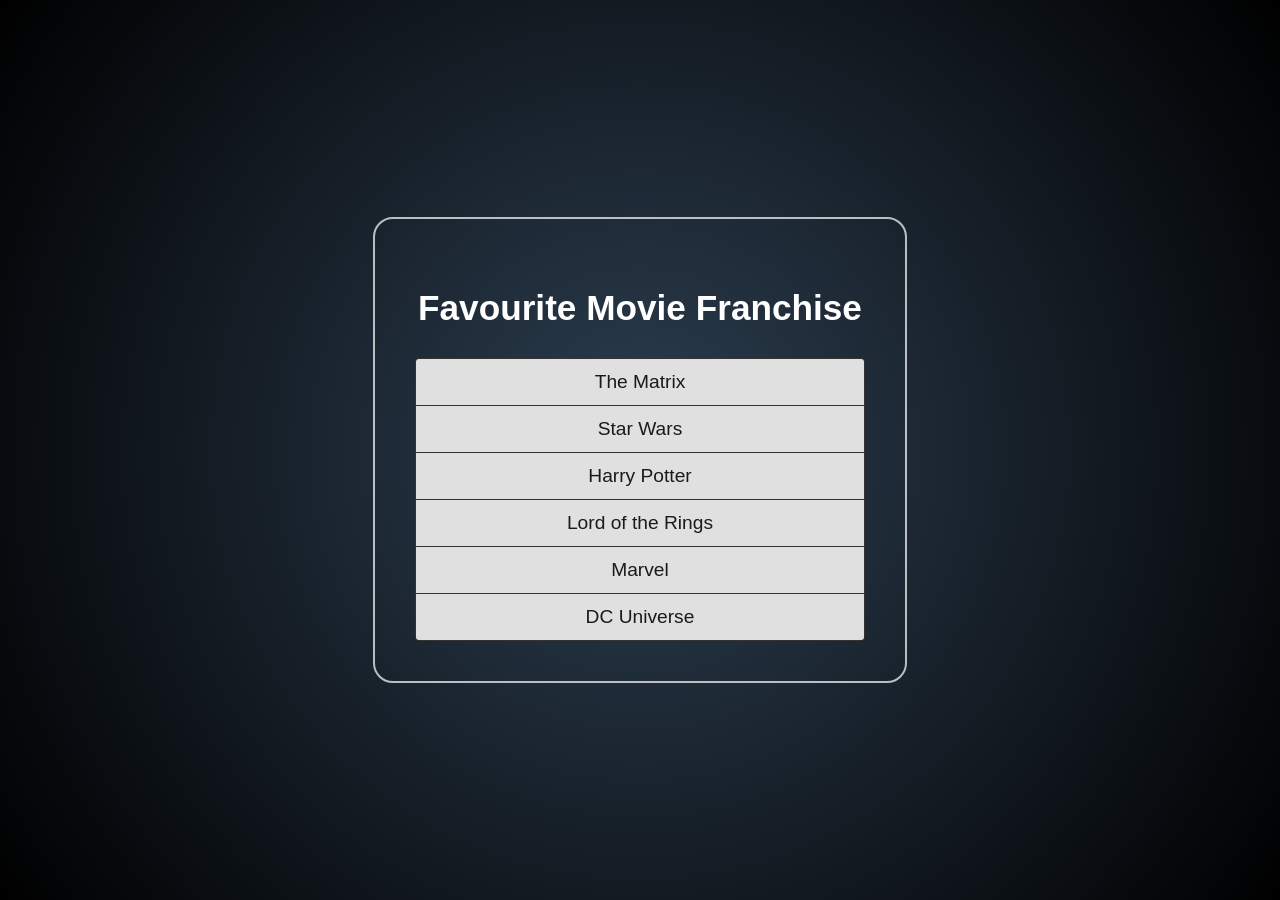
==== index.html @ 116f818c "Selecting Element in DOM, Styling an element, creating element,adding element,Modifying Text, Modify" ====
<!doctype html>
<html lang="en">
  <head>
    <meta charset="UTF-8" />
    <meta name="viewport" content="width=device-width, initial-scale=1.0" />
    <title>Movie Franchise List</title>
    <style>
      body {
        background: radial-gradient(circle at center, #2c3e50 0%, #000000 100%);
        display: flex;
        justify-content: center;
        align-items: center;
        height: 100vh;
        margin: 0;
        font-family: "Arial", sans-serif;
      }

      .card-container {
        border: 2px solid rgba(255, 255, 255, 0.7);
        border-radius: 20px;
        padding: 40px;
        text-align: center;
        width: 450px;
      }

      h2 {
        color: white;
        font-size: 2.2rem;
        margin-bottom: 30px;
      }

      .franchise-list {
        list-style: none;
        padding: 0;
        margin: 0;
        border: 1px solid #333;
        /* This ensures the grey background follows the border radius */
        border-radius: 4px;
        overflow: hidden;
      }

      .list-items {
        background-color: #e0e0e0;
        padding: 12px;
        color: #1a1a1a;
        font-size: 1.2rem;
        border-bottom: 1px solid #333;
      }

      /* FIXED: Removed the space. Now it targets the last <li> correctly */
      .list-items:last-child {
        border-bottom: none;
      }
    </style>
  </head>
  <body>
    <div class="card-container">
      <h2 id="main-heading">Favourite Movie Franchise</h2>

      <ul class="franchise-list">
        <li class="list-items">The Matrix</li>
        <li class="list-items">Star Wars</li>
        <li class="list-items">Harry Potter</li>
        <li class="list-items">Lord of the Rings</li>
        <li class="list-items">Marvel</li>
      </ul>
    </div>

    <!-- <script>
      // To change "The Matrix" to "DC Universe" automatically:
      const firstListItem = document.querySelector(".list-items");
      
      if (firstListItem) {
          firstListItem.innerText = "DC Universe";
          // The style applies automatically because the class ".list-items" 
          // is already on the element!
      }

      console.log("Inner:", firstListItem.innerText);
      console.log("TextContent:", firstListItem.textContent);
    </script> -->

    <script src="intro_to_JS.js"></script>
  </body>
</html>
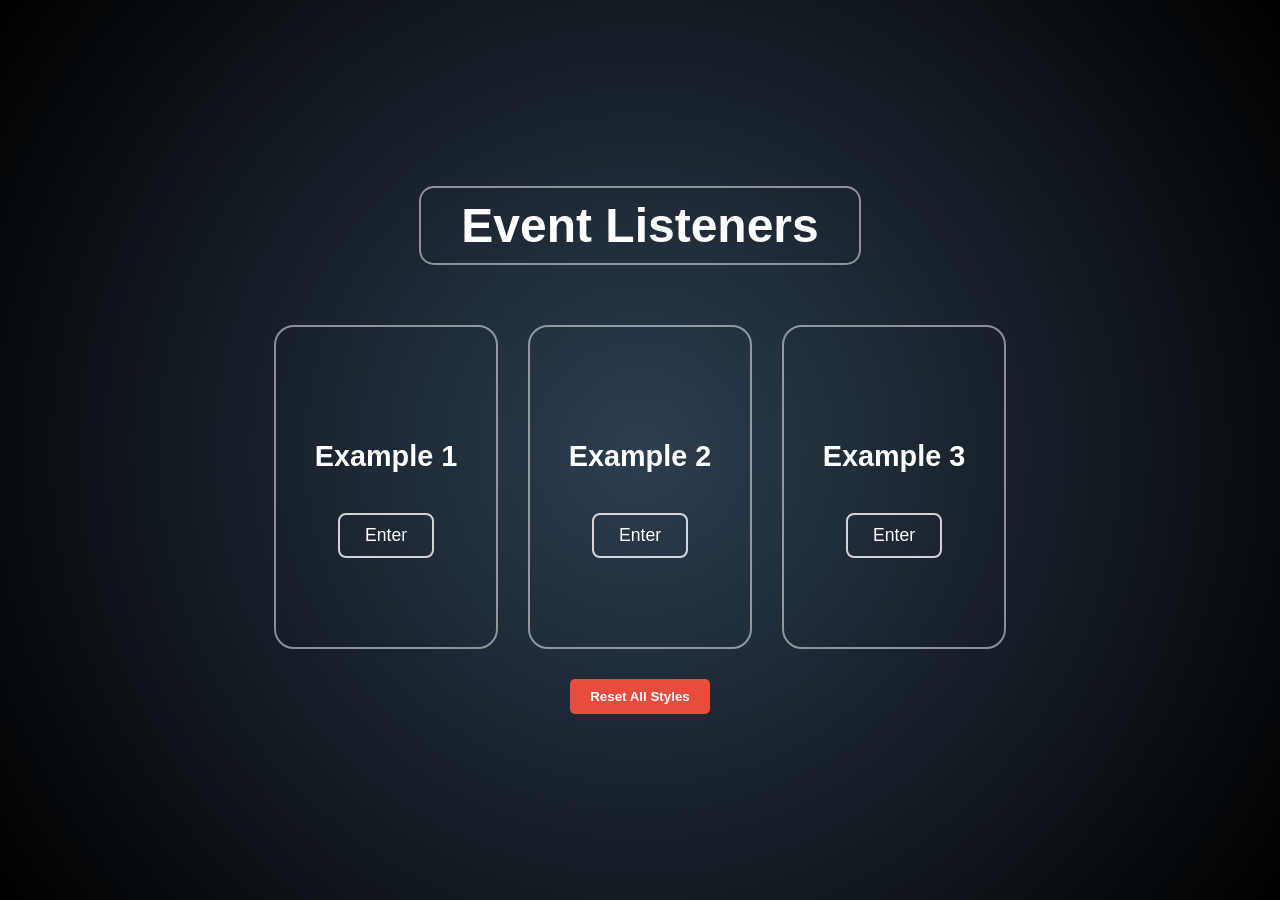
==== commit 44283942: "Added reset button" ====
--- a/index.html
+++ b/index.html
@@ -3,83 +3,109 @@
   <head>
     <meta charset="UTF-8" />
     <meta name="viewport" content="width=device-width, initial-scale=1.0" />
-    <title>Movie Franchise List</title>
+    <title>Event Listeners Layout</title>
     <style>
+      /* Dark gradient background matching the screenshot */
       body {
         background: radial-gradient(circle at center, #2c3e50 0%, #000000 100%);
         display: flex;
+        flex-direction: column; /* Stack heading above the cards */
         justify-content: center;
         align-items: center;
         height: 100vh;
         margin: 0;
-        font-family: "Arial", sans-serif;
+        font-family: "Segoe UI", Tahoma, Geneva, Verdana, sans-serif;
+        color: white;
       }
 
-      .card-container {
-        border: 2px solid rgba(255, 255, 255, 0.7);
-        border-radius: 20px;
-        padding: 40px;
-        text-align: center;
-        width: 450px;
+      /* The "Event Listeners" heading box */
+      .main-title {
+        border: 2px solid rgba(255, 255, 255, 0.5);
+        border-radius: 15px;
+        padding: 10px 40px;
+        font-size: 3rem;
+        font-weight: bold;
+        margin-bottom: 60px;
       }
 
-      h2 {
-        color: white;
-        font-size: 2.2rem;
-        margin-bottom: 30px;
+      /* Container for the 3 side-by-side cards */
+      .container {
+        display: flex;
+        gap: 30px; /* Space between cards */
       }
 
-      .franchise-list {
-        list-style: none;
-        padding: 0;
-        margin: 0;
-        border: 1px solid #333;
-        /* This ensures the grey background follows the border radius */
-        border-radius: 4px;
-        overflow: hidden;
+      /* Individual Card Styling */
+      .box {
+        border: 2px solid rgba(255, 255, 255, 0.5);
+        border-radius: 20px;
+        width: 220px;
+        height: 320px;
+        display: flex;
+        flex-direction: column;
+        justify-content: center;
+        align-items: center;
+        transition: transform 0.2s;
       }
 
-      .list-items {
-        background-color: #e0e0e0;
-        padding: 12px;
-        color: #1a1a1a;
-        font-size: 1.2rem;
-        border-bottom: 1px solid #333;
+      .box h2 {
+        font-size: 1.8rem;
+        margin-bottom: 40px;
       }
 
-      /* FIXED: Removed the space. Now it targets the last <li> correctly */
-      .list-items:last-child {
-        border-bottom: none;
+      /* The "Enter" button styling */
+      .enter-btn {
+        background: transparent;
+        color: white;
+        border: 2px solid rgba(255, 255, 255, 0.8);
+        border-radius: 8px;
+        padding: 10px 25px;
+        font-size: 1.1rem;
+        cursor: pointer;
+        transition: background 0.3s;
+      }
+
+      .enter-btn:hover {
+        background: rgba(255, 255, 255, 0.1);
+      }
+
+      .reset-btn {
+        margin-top: 30px;
+        padding: 10px 20px;
+        background-color: #e74c3c; /* Red color for reset */
+        color: white;
+        border: none;
+        border-radius: 5px;
+        cursor: pointer;
+        font-weight: bold;
+      }
+
+      .reset-btn:hover {
+        background-color: #c0392b;
       }
     </style>
   </head>
   <body>
-    <div class="card-container">
-      <h2 id="main-heading">Favourite Movie Franchise</h2>
+    <div class="main-title">Event Listeners</div>
 
-      <ul class="franchise-list">
-        <li class="list-items">The Matrix</li>
-        <li class="list-items">Star Wars</li>
-        <li class="list-items">Harry Potter</li>
-        <li class="list-items">Lord of the Rings</li>
-        <li class="list-items">Marvel</li>
-      </ul>
+    <div class="container">
+      <div class="box box-1">
+        <h2>Example 1</h2>
+        <button onclick="alert('I love JavaScript')" class="enter-btn btn-1">
+          Enter
+        </button>
+      </div>
+
+      <div class="box box-2">
+        <h2>Example 2</h2>
+        <button class="enter-btn btn-2">Enter</button>
+      </div>
+
+      <div class="box box-3">
+        <h2>Example 3</h2>
+        <button class="enter-btn btn-3">Enter</button>
+      </div>
     </div>
-
-    <!-- <script>
-      // To change "The Matrix" to "DC Universe" automatically:
-      const firstListItem = document.querySelector(".list-items");
-      
-      if (firstListItem) {
-          firstListItem.innerText = "DC Universe";
-          // The style applies automatically because the class ".list-items" 
-          // is already on the element!
-      }
-
-      console.log("Inner:", firstListItem.innerText);
-      console.log("TextContent:", firstListItem.textContent);
-    </script> -->
-
-    <script src="intro_to_JS.js"></script>
+    <button class="reset-btn">Reset All Styles</button>
+    <script src="./intro_to_JS.js"></script>
   </body>
 </html>
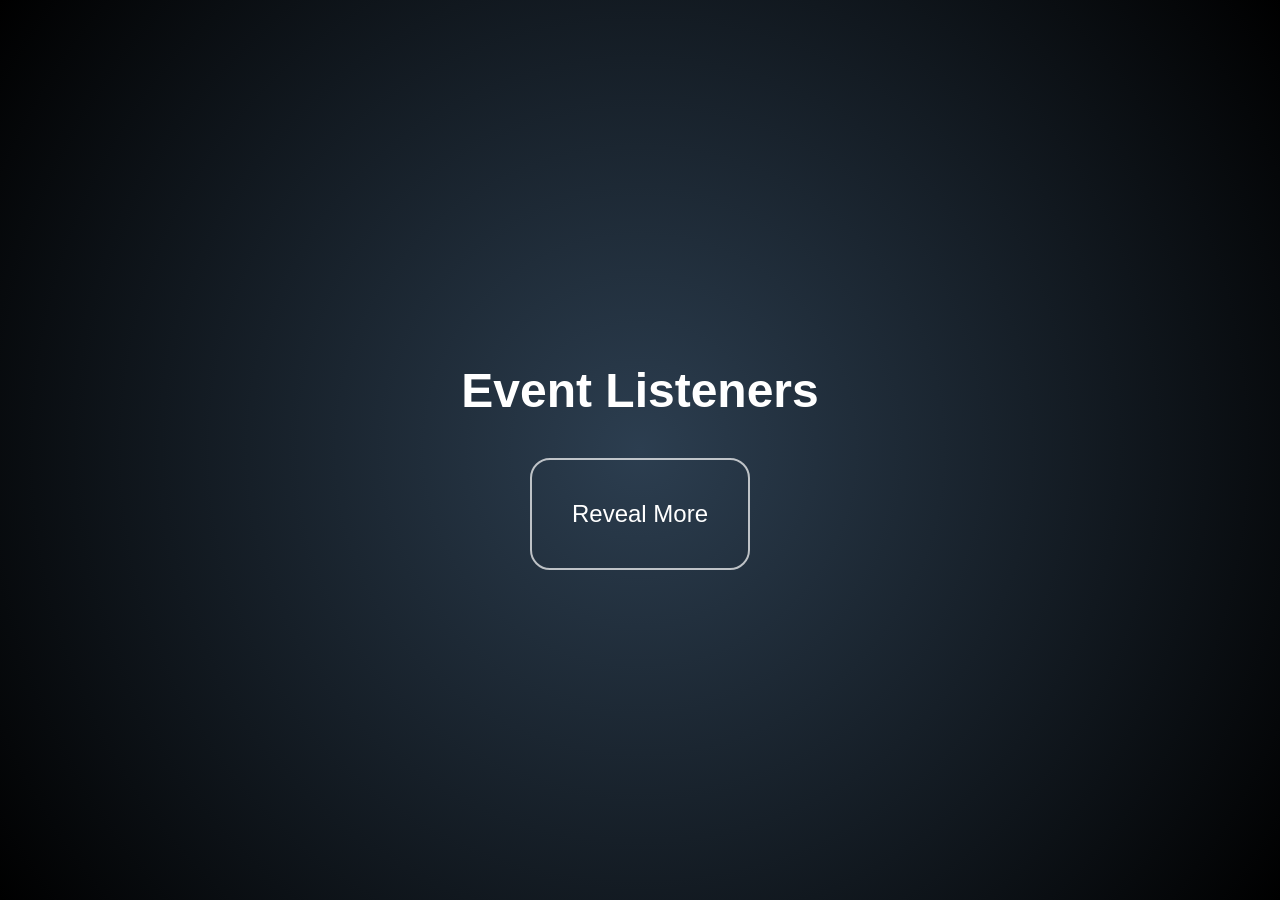
==== commit dca6ab78: "Implementing Toggle to show and hide content of a page" ====
--- a/index.html
+++ b/index.html
@@ -3,109 +3,84 @@
   <head>
     <meta charset="UTF-8" />
     <meta name="viewport" content="width=device-width, initial-scale=1.0" />
-    <title>Event Listeners Layout</title>
+    <title>Master DOM Manipulation: Part 1</title>
+    <link rel="stylesheet" href="style.css" />
+  </head>
+  <body>
     <style>
-      /* Dark gradient background matching the screenshot */
+      /* style.css */
       body {
         background: radial-gradient(circle at center, #2c3e50 0%, #000000 100%);
         display: flex;
-        flex-direction: column; /* Stack heading above the cards */
+        flex-direction: column;
         justify-content: center;
         align-items: center;
         height: 100vh;
         margin: 0;
-        font-family: "Segoe UI", Tahoma, Geneva, Verdana, sans-serif;
+        font-family: Arial, sans-serif;
         color: white;
       }
 
-      /* The "Event Listeners" heading box */
-      .main-title {
-        border: 2px solid rgba(255, 255, 255, 0.5);
-        border-radius: 15px;
-        padding: 10px 40px;
+      #main-heading {
         font-size: 3rem;
-        font-weight: bold;
-        margin-bottom: 60px;
-      }
-
-      /* Container for the 3 side-by-side cards */
-      .container {
-        display: flex;
-        gap: 30px; /* Space between cards */
-      }
-
-      /* Individual Card Styling */
-      .box {
-        border: 2px solid rgba(255, 255, 255, 0.5);
-        border-radius: 20px;
-        width: 220px;
-        height: 320px;
-        display: flex;
-        flex-direction: column;
-        justify-content: center;
-        align-items: center;
-        transition: transform 0.2s;
-      }
-
-      .box h2 {
-        font-size: 1.8rem;
         margin-bottom: 40px;
       }
 
-      /* The "Enter" button styling */
-      .enter-btn {
+      .container {
+        display: flex;
+        justify-content: center;
+        align-items: center;
+        gap: 20px;
+        width: 80%;
+      }
+
+      .boxes {
+        border: 2px solid rgba(255, 255, 255, 0.7);
+        border-radius: 20px;
+        padding: 40px;
+        min-width: 200px;
+      }
+
+      .reveal-btn {
         background: transparent;
         color: white;
-        border: 2px solid rgba(255, 255, 255, 0.8);
-        border-radius: 8px;
-        padding: 10px 25px;
-        font-size: 1.1rem;
+        font-size: 1.5rem;
         cursor: pointer;
-        transition: background 0.3s;
+        transition: 0.3s;
       }
 
-      .enter-btn:hover {
+      .reveal-btn:hover {
         background: rgba(255, 255, 255, 0.1);
       }
 
-      .reset-btn {
-        margin-top: 30px;
-        padding: 10px 20px;
-        background-color: #e74c3c; /* Red color for reset */
-        color: white;
-        border: none;
-        border-radius: 5px;
-        cursor: pointer;
-        font-weight: bold;
+      /* Initially hide the content */
+      .hidden-content {
+        display: none;
+        max-width: 600px;
+        line-height: 1.6;
       }
 
-      .reset-btn:hover {
-        background-color: #c0392b;
+      /* Class to be added via JavaScript */
+      .reveal-content {
+        display: block !important;
       }
     </style>
-  </head>
-  <body>
-    <div class="main-title">Event Listeners</div>
+
+    <h1 id="main-heading">Event Listeners</h1>
 
     <div class="container">
-      <div class="box box-1">
-        <h2>Example 1</h2>
-        <button onclick="alert('I love JavaScript')" class="enter-btn btn-1">
-          Enter
-        </button>
-      </div>
+      <button class="reveal-btn boxes">Reveal More</button>
 
-      <div class="box box-2">
-        <h2>Example 2</h2>
-        <button class="enter-btn btn-2">Enter</button>
-      </div>
-
-      <div class="box box-3">
-        <h2>Example 3</h2>
-        <button class="enter-btn btn-3">Enter</button>
+      <div class="hidden-content boxes">
+        Lorem ipsum dolor sit amet consectetur adipisicing elit. Quia distinctio
+        hic facilis, repudiandae incidunt quisquam neque officiis quibusdam cum
+        quam suscipit dolorem animi aliquid harum. Unde sed illo aut officiis
+        inventore quod quibusdam, ipsam aliquam reprehenderit ad minima sit
+        ipsa? Ducimus nesciunt laudantium deleniti porro maxime molestias
+        reiciendis, hic omnis?
       </div>
     </div>
-    <button class="reset-btn">Reset All Styles</button>
-    <script src="./intro_to_JS.js"></script>
+
+    <script src="app.js"></script>
   </body>
 </html>
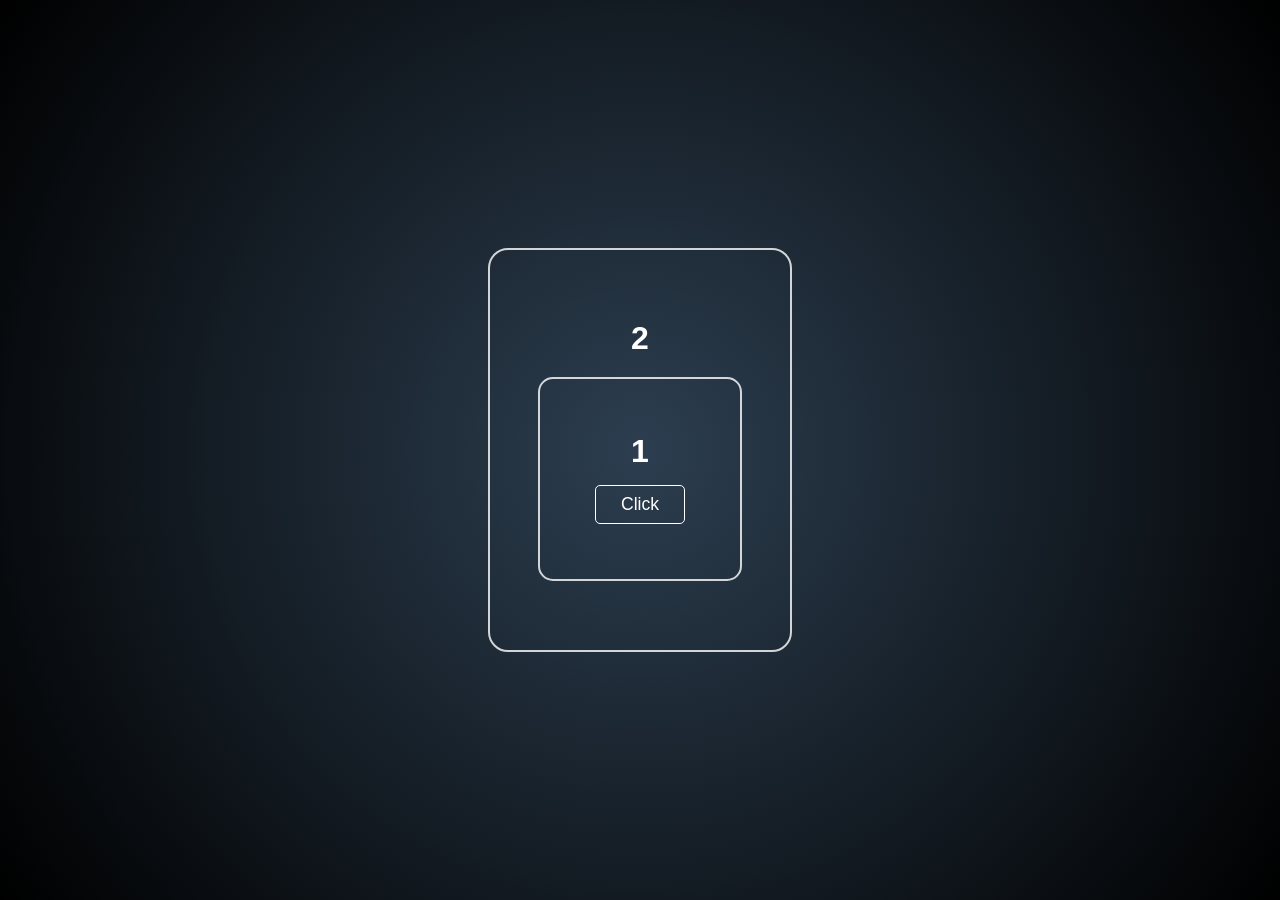
==== commit 5df7f6b4: "DOM Manipulation: Event Propagation (Capturing Phase)" ====
--- a/index.html
+++ b/index.html
@@ -3,16 +3,12 @@
   <head>
     <meta charset="UTF-8" />
     <meta name="viewport" content="width=device-width, initial-scale=1.0" />
-    <title>Master DOM Manipulation: Part 1</title>
-    <link rel="stylesheet" href="style.css" />
-  </head>
-  <body>
+    <title>Nested Event Propagation</title>
     <style>
-      /* style.css */
+      /* Setup the dark background and center everything */
       body {
         background: radial-gradient(circle at center, #2c3e50 0%, #000000 100%);
         display: flex;
-        flex-direction: column;
         justify-content: center;
         align-items: center;
         height: 100vh;
@@ -21,66 +17,60 @@
         color: white;
       }
 
-      #main-heading {
-        font-size: 3rem;
-        margin-bottom: 40px;
+      /* Outer Box (2) */
+      .div2 {
+        border: 2px solid rgba(255, 255, 255, 0.8);
+        border-radius: 20px;
+        width: 300px;
+        height: 400px;
+        display: flex;
+        flex-direction: column;
+        justify-content: center;
+        align-items: center;
+        font-size: 2rem;
+        font-weight: bold;
+        gap: 20px;
       }
 
-      .container {
+      /* Inner Box (1) */
+      .div1 {
+        border: 2px solid rgba(255, 255, 255, 0.8);
+        border-radius: 15px;
+        width: 200px;
+        height: 200px;
         display: flex;
+        flex-direction: column;
         justify-content: center;
         align-items: center;
-        gap: 20px;
-        width: 80%;
+        font-size: 2rem;
+        gap: 15px;
       }
 
-      .boxes {
-        border: 2px solid rgba(255, 255, 255, 0.7);
-        border-radius: 20px;
-        padding: 40px;
-        min-width: 200px;
-      }
-
-      .reveal-btn {
+      /* The Button */
+      button {
         background: transparent;
         color: white;
-        font-size: 1.5rem;
+        border: 1px solid white;
+        border-radius: 5px;
+        padding: 8px 25px;
+        font-size: 1.1rem;
         cursor: pointer;
         transition: 0.3s;
       }
 
-      .reveal-btn:hover {
+      button:hover {
         background: rgba(255, 255, 255, 0.1);
       }
-
-      /* Initially hide the content */
-      .hidden-content {
-        display: none;
-        max-width: 600px;
-        line-height: 1.6;
-      }
-
-      /* Class to be added via JavaScript */
-      .reveal-content {
-        display: block !important;
-      }
     </style>
-
-    <h1 id="main-heading">Event Listeners</h1>
-
-    <div class="container">
-      <button class="reveal-btn boxes">Reveal More</button>
-
-      <div class="hidden-content boxes">
-        Lorem ipsum dolor sit amet consectetur adipisicing elit. Quia distinctio
-        hic facilis, repudiandae incidunt quisquam neque officiis quibusdam cum
-        quam suscipit dolorem animi aliquid harum. Unde sed illo aut officiis
-        inventore quod quibusdam, ipsam aliquam reprehenderit ad minima sit
-        ipsa? Ducimus nesciunt laudantium deleniti porro maxime molestias
-        reiciendis, hic omnis?
+  </head>
+  <body>
+    <div class="div2">
+      2
+      <div class="div1">
+        1
+        <button>Click</button>
       </div>
     </div>
-
     <script src="app.js"></script>
   </body>
 </html>
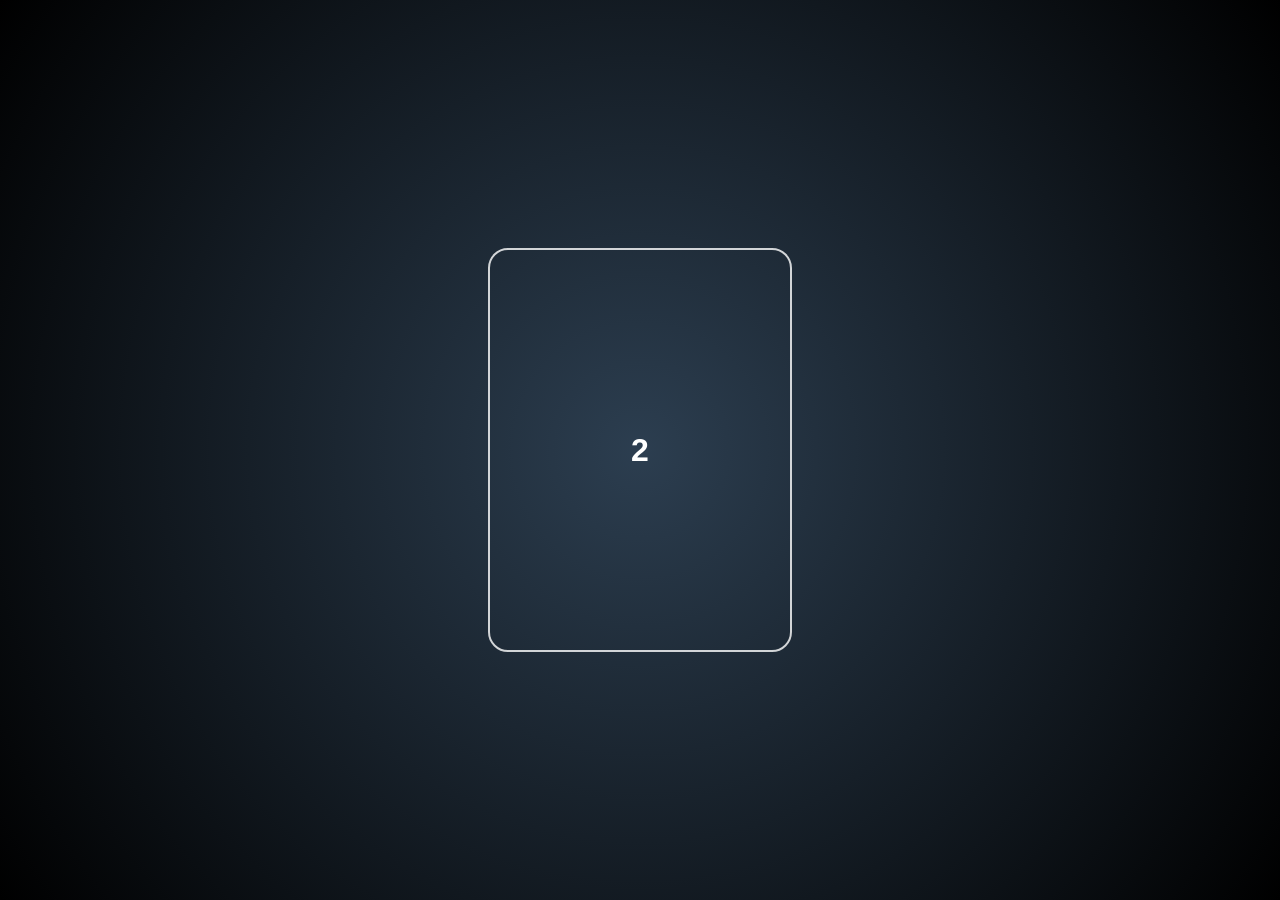
==== commit d70c3cce: "Implemented (e.stopPropagation & e.stopDefault())" ====
--- a/index.html
+++ b/index.html
@@ -64,13 +64,7 @@
     </style>
   </head>
   <body>
-    <div class="div2">
-      2
-      <div class="div1">
-        1
-        <button>Click</button>
-      </div>
-    </div>
+    <div class="div2">2</div>
     <script src="app.js"></script>
   </body>
 </html>
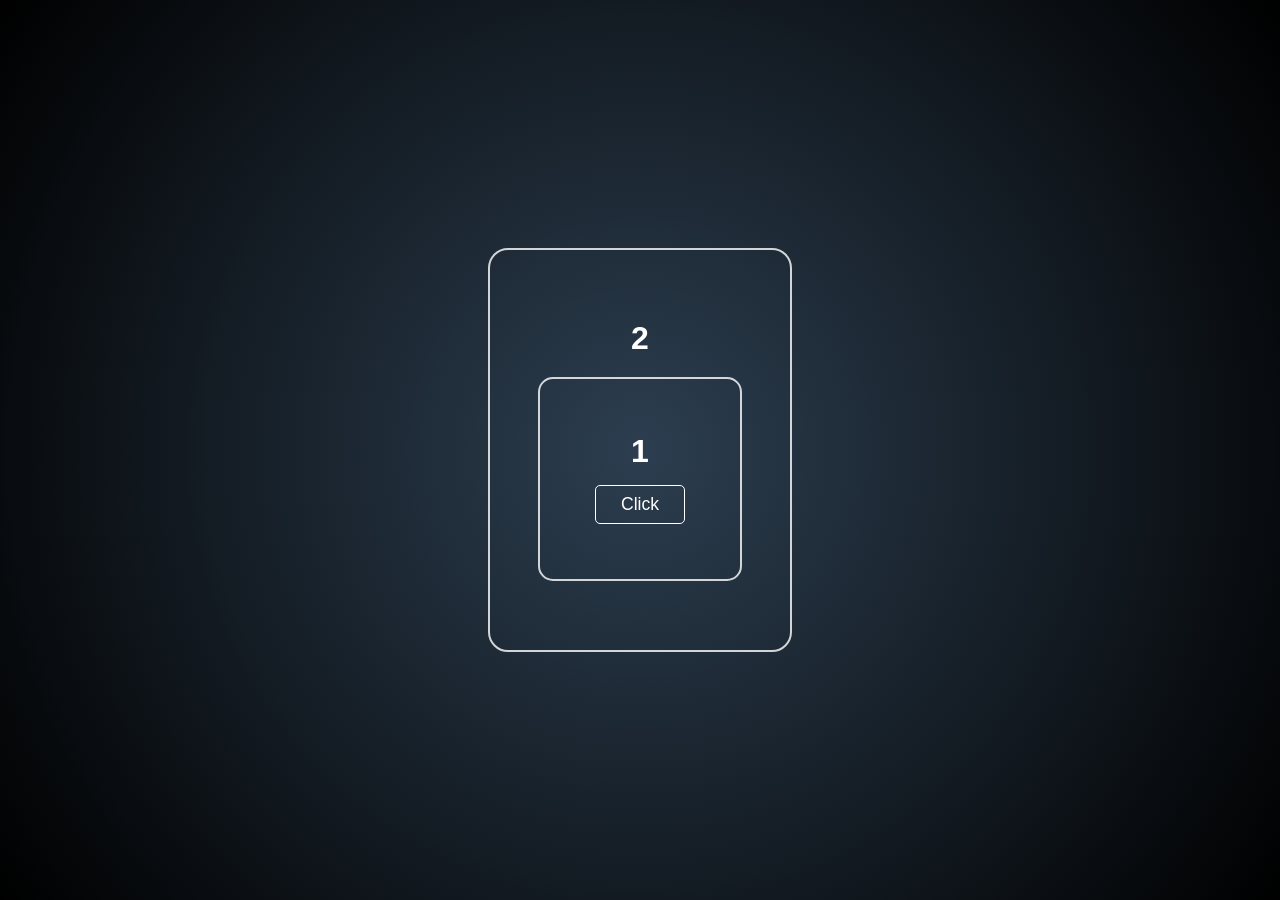
==== commit 8ece6a55: "Refactor HTML structure and add nested div Updated the missing Div1 and Button" ====
--- a/index.html
+++ b/index.html
@@ -64,7 +64,12 @@
     </style>
   </head>
   <body>
-    <div class="div2">2</div>
-    <script src="app.js"></script>
+<div class="div2">
+      2
+      <div class="div1">
+        1
+        <button>Click</button>
+      </div>
+    </div>    <script src="app.js"></script>
   </body>
 </html>
